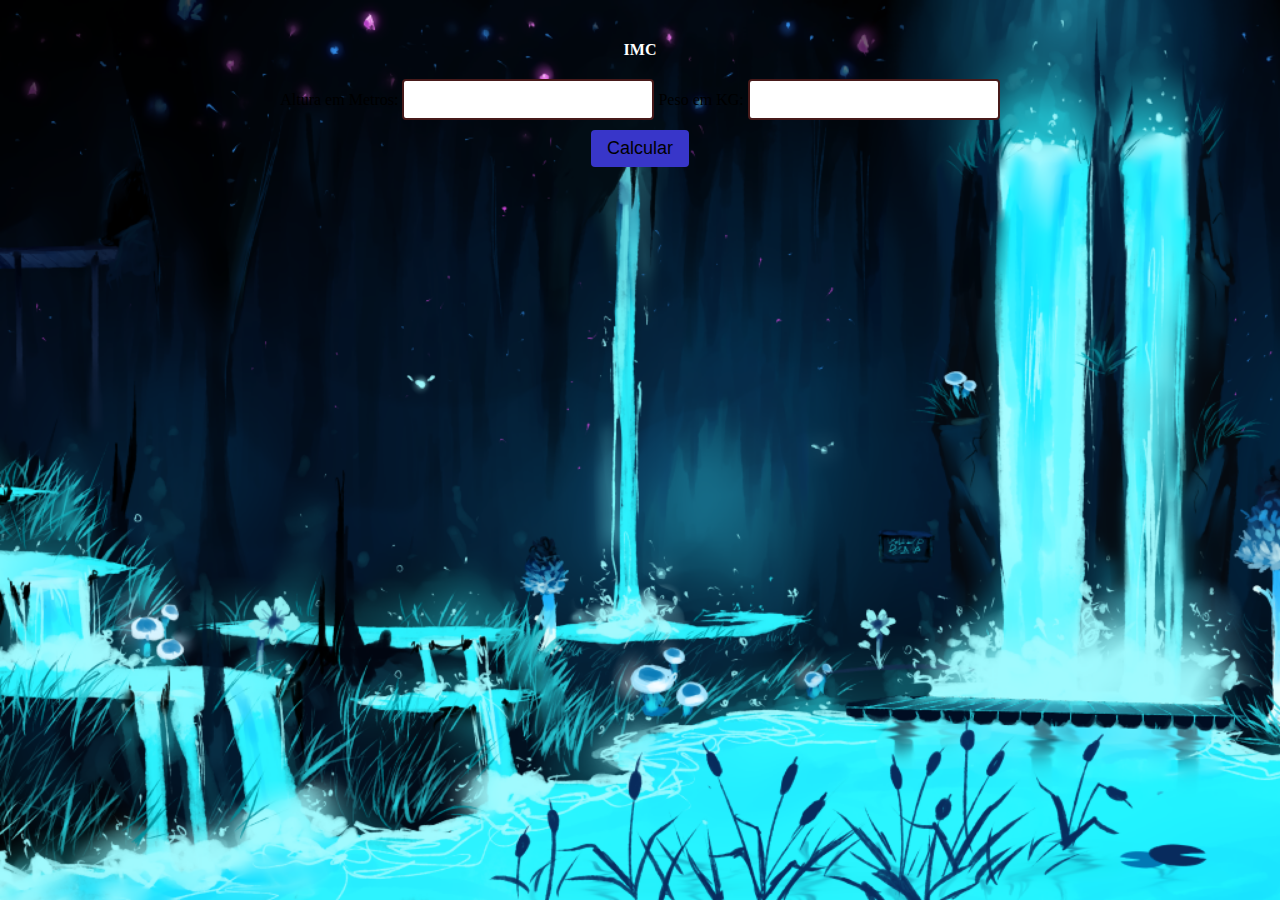
==== Trabalho/index.html @ e9d836ae "Add files via upload" ====
<!DOCTYPE html>
<html lang="en">
<head>
    <meta charset="UTF-8">
    <meta http-equiv="X-UA-Compatible" content="IE=edge">
    <meta name="viewport" content="width=device-width, initial-scale=1.0">
    <link rel="stylesheet" href="style.css">
    <title>IMC</title>
</head>
<body>
    <div class="titulo">
       <h4>IMC</h4>    
    </div>
        <div class="inputs">
            Altura em Metros: <input type="number" step="0.01" id="altura">
            Peso em KG: <input type="number" step="0.01" id="peso">
        </div>
        <button onclick="calcular()">Calcular</button><br>
        <h5 id="resultado"></h5>
    <script src="script.js"></script>
    
</body>
</html>
---- Trabalho/style.css ----
body {
    font-family:'Times New Roman', Times, serif;
    margin: 0;
    padding: 20px;
    display: flex;
    flex-direction: column;
    justify-content: center;
    align-items: center;
    background-image: url(water.png);
    background-size: cover;
    background-position: center center;
    background-attachment: fixed;
  }

h4{
    margin-bottom: 20px;
    color: white;
}

h5{
    font-size: 20px;
    color: white;
}

input {
    font-size: 18px;
    padding: 8px;
    border: 2px solid #471a1a;
    border-radius: 4px;
    margin-bottom: 10px;
}

button {
    font-size: 18px;
    padding: 8px 16px;
    background-color: #3836c9;
    color: #000000;
    border: none;
    border-radius: 4px;
    cursor: pointer;
}
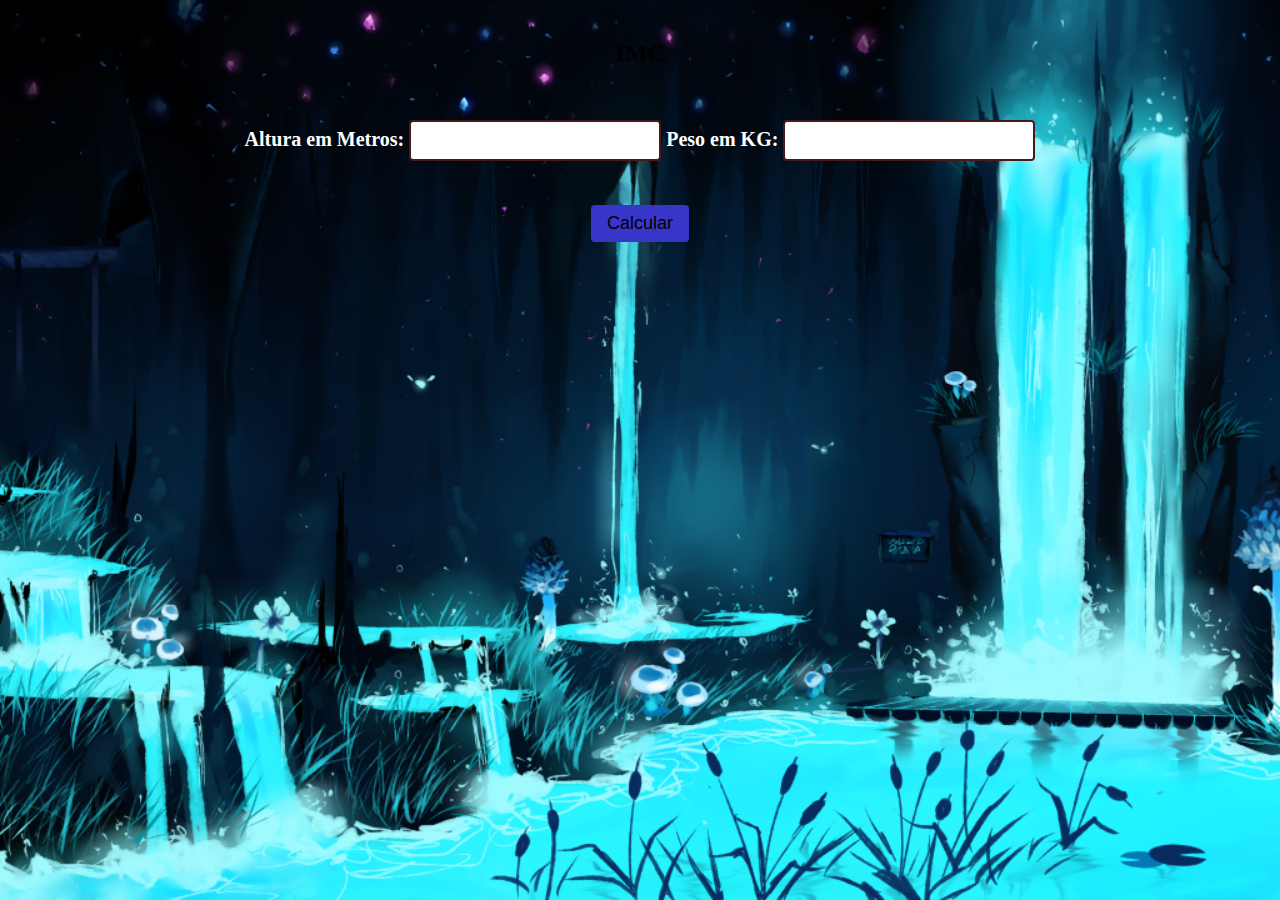
==== commit 7ab6437c: "Add files via upload" ====
--- a/Trabalho/index.html
+++ b/Trabalho/index.html
@@ -9,11 +9,13 @@
 </head>
 <body>
     <div class="titulo">
-       <h4>IMC</h4>    
+       <h2>IMC</h2>    
     </div>
         <div class="inputs">
+            <h5>
             Altura em Metros: <input type="number" step="0.01" id="altura">
             Peso em KG: <input type="number" step="0.01" id="peso">
+            </h5>
         </div>
         <button onclick="calcular()">Calcular</button><br>
         <h5 id="resultado"></h5>
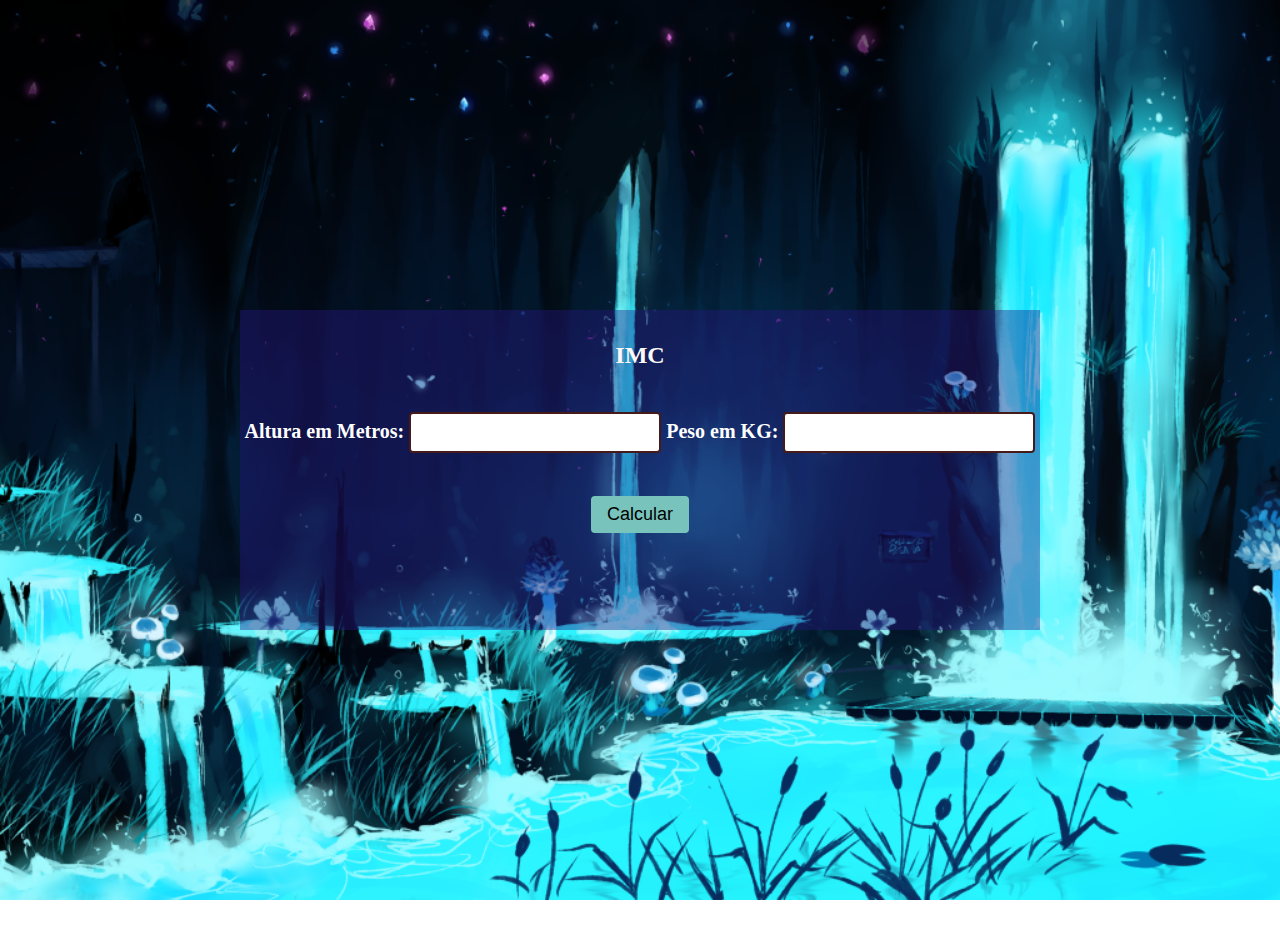
==== commit 2ee3ba5a: "Add files via upload" ====
--- a/Trabalho/index.html
+++ b/Trabalho/index.html
@@ -8,7 +8,8 @@
     <title>IMC</title>
 </head>
 <body>
-    <div class="titulo">
+    <div class="retangulo">
+    <div class="titulo" id="ai">
        <h2>IMC</h2>    
     </div>
         <div class="inputs">
@@ -19,6 +20,7 @@
         </div>
         <button onclick="calcular()">Calcular</button><br>
         <h5 id="resultado"></h5>
+    </div>
     <script src="script.js"></script>
     
 </body>
--- a/Trabalho/style.css
+++ b/Trabalho/style.css
@@ -6,15 +6,18 @@
     flex-direction: column;
     justify-content: center;
     align-items: center;
+    height: 100vh;
     background-image: url(water.png);
     background-size: cover;
     background-position: center center;
     background-attachment: fixed;
   }
 
-h4{
-    margin-bottom: 20px;
-    color: white;
+
+
+h2{
+    margin-bottom: 10px;
+    color: rgb(253, 248, 248);
 }
 
 h5{
@@ -33,9 +36,20 @@
 button {
     font-size: 18px;
     padding: 8px 16px;
-    background-color: #3836c9;
+    background-color: #78c4bd;
     color: #000000;
     border: none;
     border-radius: 4px;
     cursor: pointer;
 }
+
+.retangulo{
+    width: 50rem;
+    height: 20rem;
+    background-color:rgba(39, 23, 133, 0.4);
+    display: flex;
+    flex-direction: column;
+    justify-content: center;
+    align-items: center;
+}
+
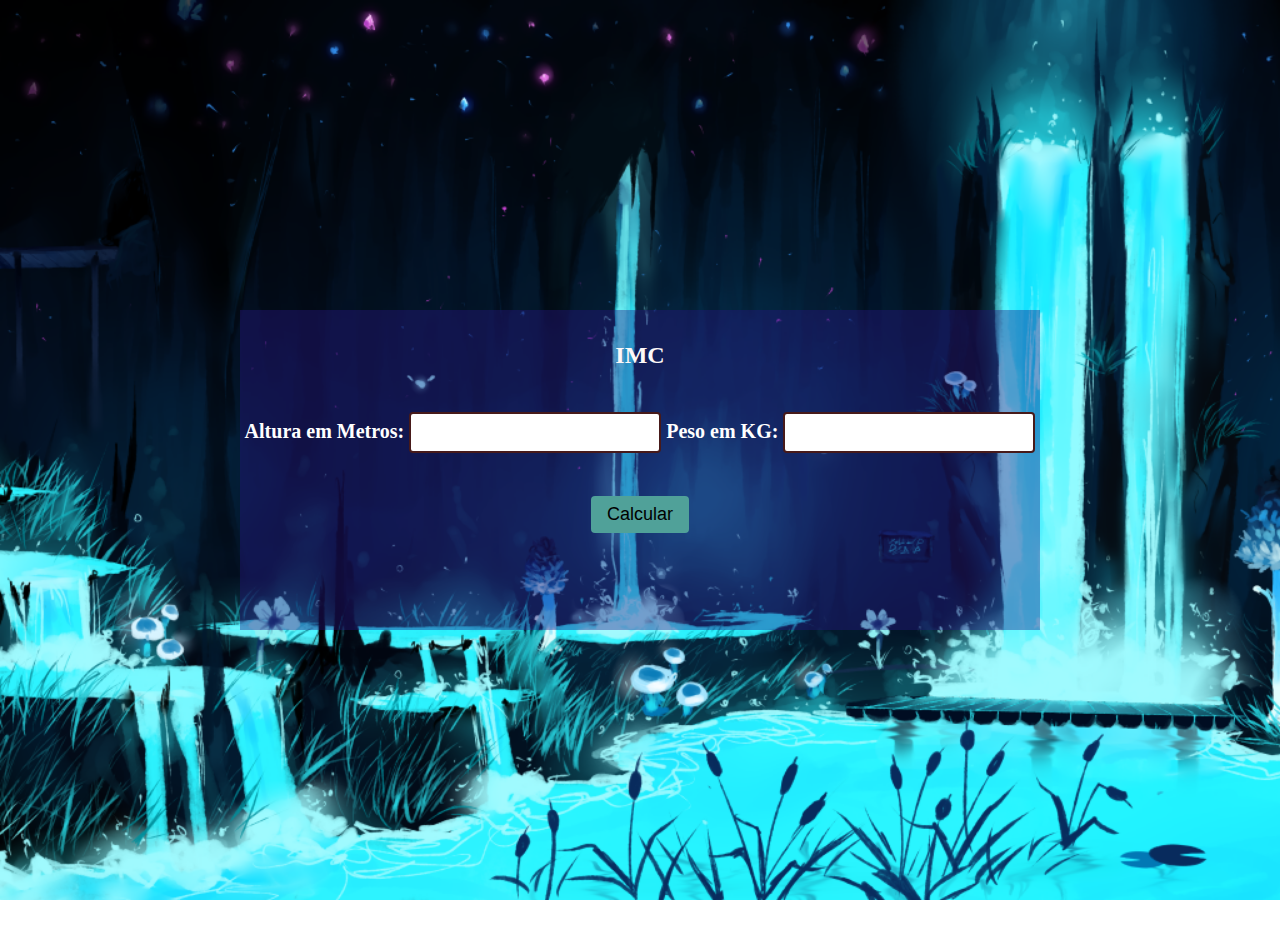
==== commit c68f33be: "Add files via upload" ====
--- a/Trabalho/index.html
+++ b/Trabalho/index.html
@@ -18,7 +18,7 @@
             Peso em KG: <input type="number" step="0.01" id="peso">
             </h5>
         </div>
-        <button onclick="calcular()">Calcular</button><br>
+        <button onclick="calcular()" id="evento">Calcular</button><br>
         <h5 id="resultado"></h5>
     </div>
     <script src="script.js"></script>
--- a/Trabalho/style.css
+++ b/Trabalho/style.css
@@ -36,11 +36,12 @@
 button {
     font-size: 18px;
     padding: 8px 16px;
-    background-color: #78c4bd;
+    background-color: #50a199;
     color: #000000;
     border: none;
     border-radius: 4px;
     cursor: pointer;
+    transition: all 0.2s ease-in;
 }
 
 .retangulo{
